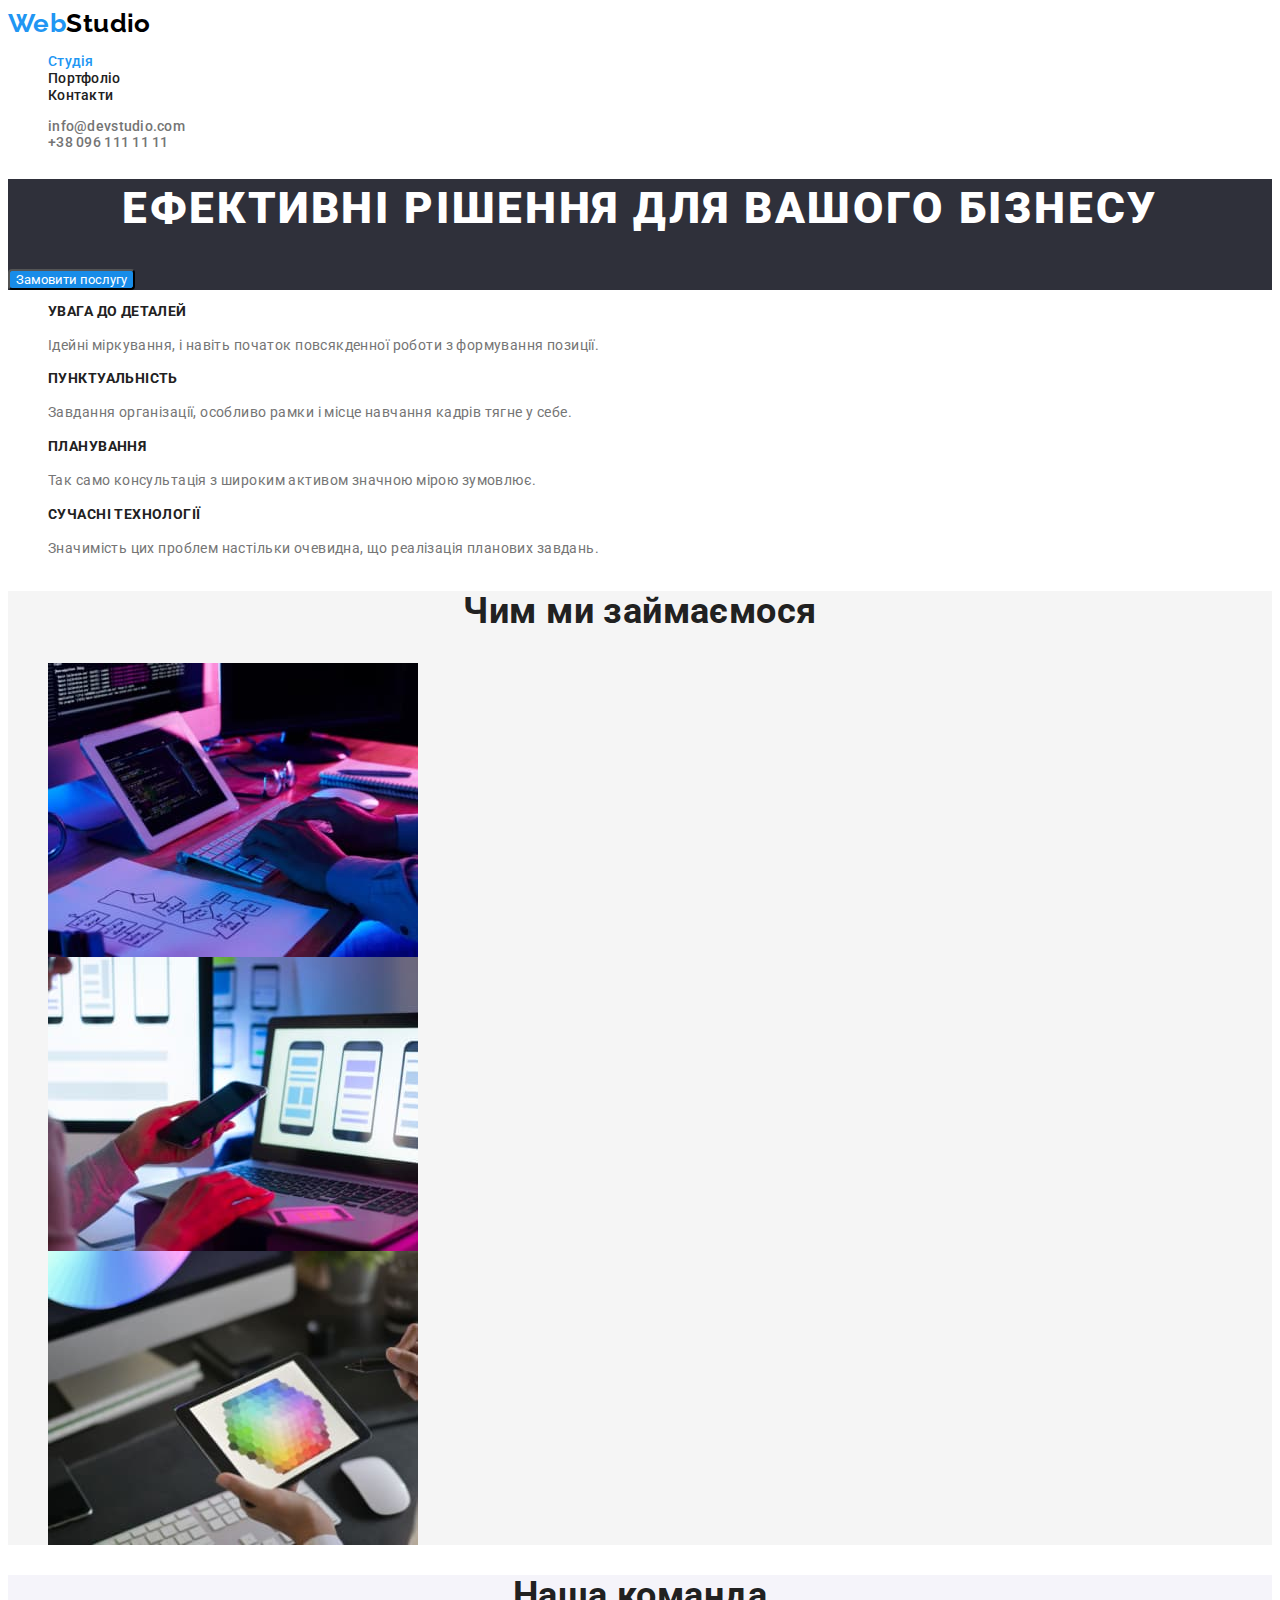
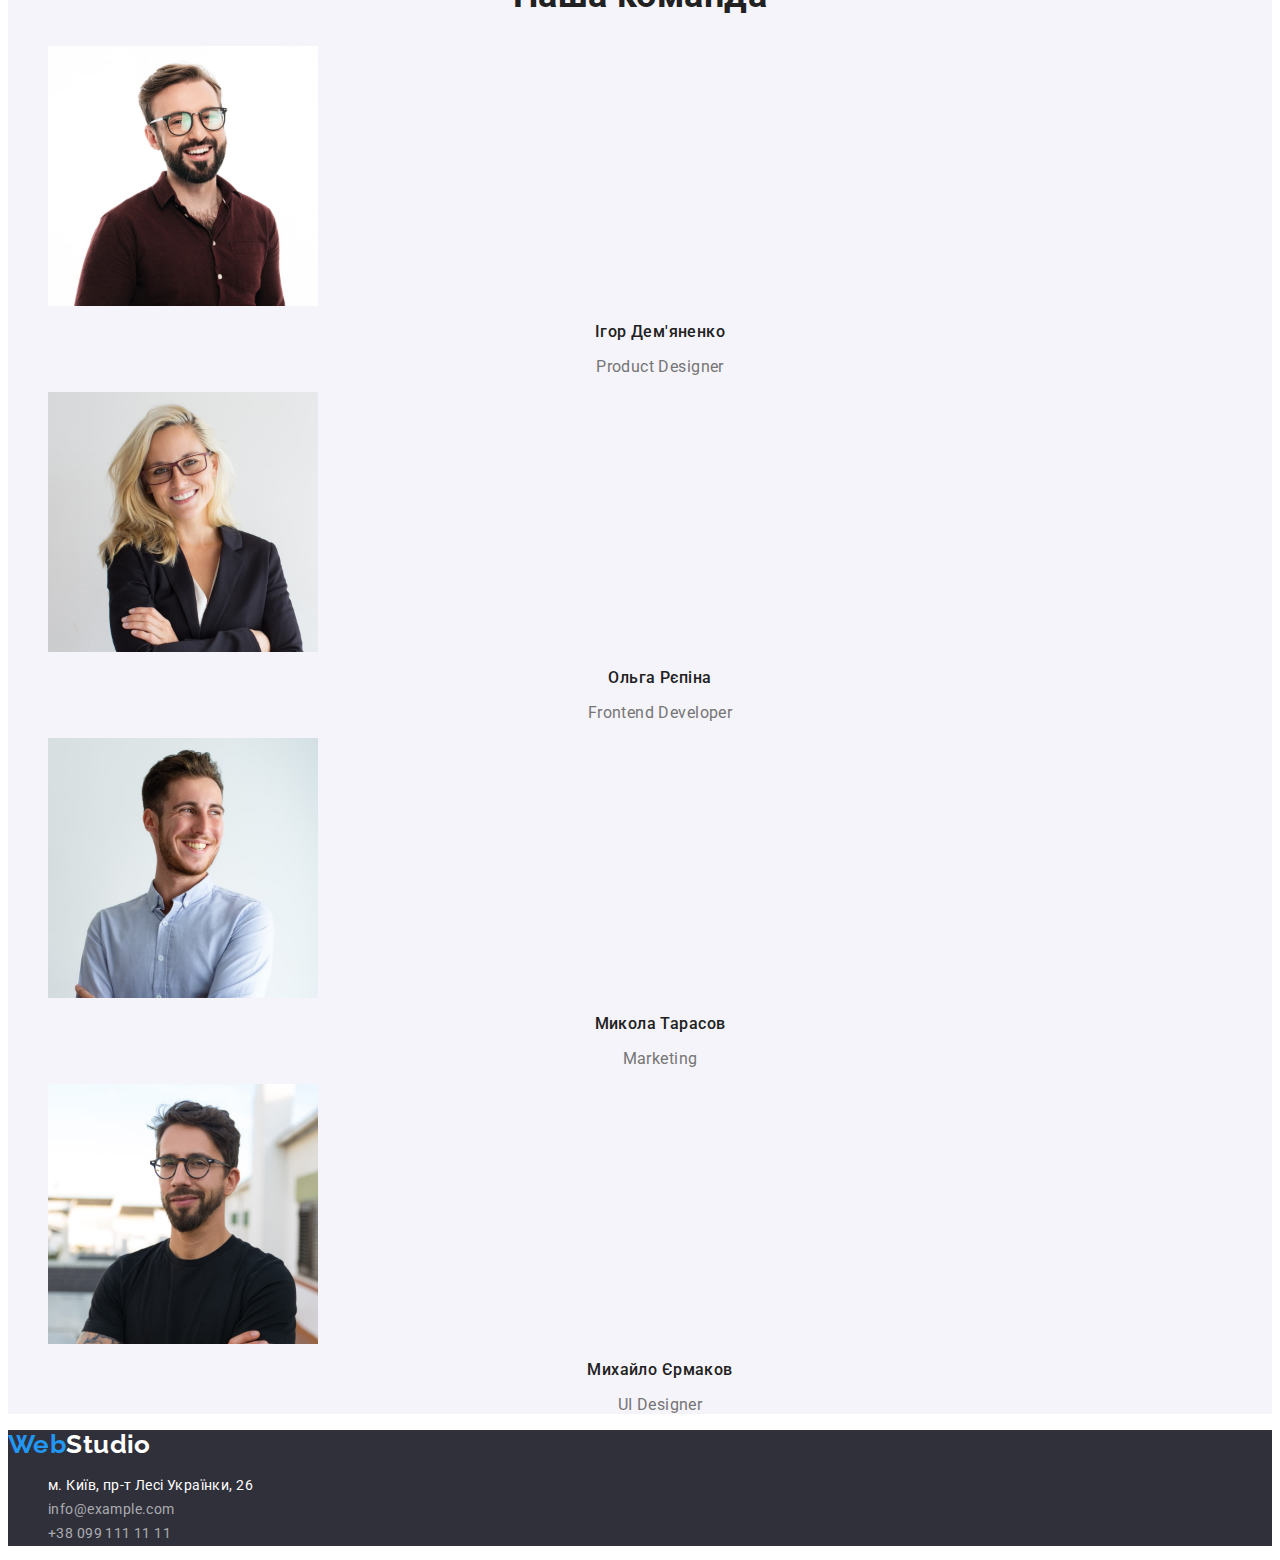
==== index.html @ f1f36df2 "Initial commit" ====
<!DOCTYPE html>
<html lang="uk">
  <head>
    <meta charset="UTF-8" />
    <meta http-equiv="X-UA-Compatible" content="IE=edge" />
    <meta name="viewport" content="width=device-width, initial-scale=1.0" />
    <link rel="preconnect" href="https://fonts.googleapis.com" />
    <link rel="preconnect" href="https://fonts.gstatic.com" crossorigin />
    <link
      href="https://fonts.googleapis.com/css2?family=Raleway:wght@700&family=Roboto:wght@400;500;700;900&display=swap"
      rel="stylesheet"
    />
    <title>WebStudio</title>
    <!-- styles css -->
    <link rel="stylesheet" href="./css/styles.css" />
  </head>
  <body>
    <header class="studio-header">
      <nav class="menu-nav">
        <a class="logo-up link" href="./index.html">
          <span class="part-logo-color">Web</span>Studio</a
        >
        <ul class="menu-nav-list list">
          <li class="menu-nav-item">
            <a class="menu-nav-link link" href="./index.html"
              ><span class="link-active">Студія</span></a
            >
          </li>
          <li class="menu-nav-item">
            <a class="menu-nav-link link" href="portfolio.html">Портфоліо</a>
          </li>
          <li class="menu-nav-item">
            <a class="menu-nav-link link" href="">Контакти</a>
          </li>
        </ul>
      </nav>
      <ul class="list-contact list">
        <li class="list-contact-item">
          <a class="list-contact-link link" href="mailto:info@devstudio.com"
            >info@devstudio.com</a
          >
        </li>
        <li class="list-contact-item">
          <a class="list-contact-link link" href="tel+380961111111"
            >+38 096 111 11 11</a
          >
        </li>
      </ul>
    </header>
    <main>
      <section class="hero">
        <h1 class="title-first">Ефективні рішення для вашого бізнесу</h1>
        <button type="button" class="button button-active">
          Замовити послугу
        </button>
      </section>
      <section class="technology">
        <h2 hidden>Переваги</h2>
        <ul class="technology-list list">
          <li class="technology-list-item">
            <h3 class="technology-title">УВАГА ДО ДЕТАЛЕЙ</h3>
            <p class="technology-paragraph">
              Ідейні міркування, і навіть початок повсякденної роботи з
              формування позиції.
            </p>
          </li>
          <li class="technology-list-item">
            <h3 class="technology-title">ПУНКТУАЛЬНІСТЬ</h3>
            <p class="technology-paragraph">
              Завдання організації, особливо рамки і місце навчання кадрів тягне
              у себе.
            </p>
          </li>
          <li class="technology-list-item">
            <h3 class="technology-title">ПЛАНУВАННЯ</h3>
            <p class="technology-paragraph">
              Так само консультація з широким активом значною мірою зумовлює.
            </p>
          </li>
          <li class="technology-list-item">
            <h3 class="technology-title">СУЧАСНІ ТЕХНОЛОГІЇ</h3>
            <p class="technology-paragraph">
              Значимість цих проблем настільки очевидна, що реалізація планових
              завдань.
            </p>
          </li>
        </ul>
      </section>
      <section class="prezents">
        <h2 class="prezents-title">Чим ми займаємося</h2>
        <ul class="prezents-list list">
          <li class="prezents-list-item">
            <img
              class="portfolio-list-img"
              src="./images/about-1.jpg"
              alt="веб технології"
              width="370"
              height="294"
            />
          </li>
          <li class="prezents-list-item">
            <img
              class="prezents-list-img"
              src="./images/about-2.jpg"
              alt="адаптація для мобільних пристроїв"
              width="370"
              height="294"
            />
          </li>
          <li class="prezents-list-item">
            <img
              class="prezents-list-img"
              src="./images/about-3.jpg"
              alt="спільне середовище пк та мобільних пристроїв"
              width="370"
              height="294"
            />
          </li>
        </ul>
      </section>
      <section class="team">
        <h2 class="team-title">Наша команда</h2>
        <ul class="team-list list">
          <li class="team-list-item">
            <img
              class="team-list-img"
              src="./images/team/team-1.jpg"
              alt="Ігор Дем'яненко проджект менеджер"
              width="270"
            />
            <h3 class="team-title-name">Ігор Дем'яненко</h3>
            <p class="team-paragraph">Product Designer</p>
          </li>
          <li class="team-list-item">
            <img
              class="team-list-img"
              src="./images/team/team-2.jpg"
              alt="Ольга Рєпіна розробник"
              width="270"
            />
            <h3 class="team-title-name">Ольга Рєпіна</h3>
            <p class="team-paragraph">Frontend Developer</p>
          </li>
          <li class="team-list-item">
            <img
              class="team-list-img"
              src="./images/team/team-3.jpg"
              alt="Микола Тарасов маркетолог"
              width="270"
            />
            <h3 class="team-title-name">Микола Тарасов</h3>
            <p class="team-paragraph">Marketing</p>
          </li>
          <li class="team-list-item">
            <img
              class="team-list-img"
              src="./images/team/team-4.jpg"
              alt="Михайло Єрмаков дизайнер"
              width="270"
            />
            <h3 class="team-title-name">Михайло Єрмаков</h3>
            <p class="team-paragraph">UI Designer</p>
          </li>
        </ul>
      </section>
    </main>
    <footer class="studio-footer">
      <a class="link logo-down-link" href="./index.html">
        <span class="part-logo-color">Web</span>Studio</a
      >
      <address>
        <ul class="list">
          <li class="link">
            <a
              class="address address-nav-link link"
              href="https://goo.gl/maps/ZnqAECNUkRY8YoW6A"
              target="_blank"
              >м. Київ, пр-т Лесі Українки, 26</a
            >
          </li>
          <li class="">
            <a class="address address-link link" href="mailto:info@example.com"
              >info@example.com</a
            >
          </li>
          <li class="">
            <a class="address address-link link" href="tel:+380991111111"
              >+38 099 111 11 11</a
            >
          </li>
        </ul>
      </address>
    </footer>
  </body>
</html>
---- css/styles.css ----
:root {
  --brend-color: #2196f3;
  --primery-text-color: #212121;
  --secondary-text-color: #757575;
  --color-text-dark-theme: #ffffff;
  --text-paragraph: "Roboto", sans-serif;
}
body {
  font-family: "Roboto", sans-serif;
  font-size: 14px;
  font-weight: 400;
  letter-spacing: 0.03em;
  color: var(--primery-text-color);
}
.logo-up {
  font-family: "Raleway";
  font-weight: 700;
  font-size: 26px;
  line-height: 1.19;
  color: #000000;
}
.logo-down-link {
  font-family: "Raleway";
  font-weight: 700;
  font-size: 26px;
  line-height: 1.14;
  color: #ffffff;
}
.part-logo-color {
  color: var(--brend-color);
}
.menu-nav-link {
  color: var(--primery-text-color);
  font-weight: 500;
  line-height: 1.14;
  letter-spacing: 0.02em;
}
.list-contact-link {
  color: var(--secondary-text-color);
  font-weight: 500;
  line-height: 1.14px;
  letter-spacing: 0.02em;
}
.address-link:hover,
.studio-header a:hover,
.address-link:focus,
.studio-header a:focus,
.logo-down-link:hover,
.logo-down-link:focus {
  color: var(--brend-color);
}
.link-active {
  color: var(--brend-color);
}
.title-first {
  color: var(--color-text-dark-theme);
  font-weight: 900;
  font-size: 44px;
  line-height: 1.36;
  text-align: center;
  letter-spacing: 0.06em;
  text-transform: uppercase;
}
button {
  cursor: pointer;
  color: var(--primery-text-color);
}
.button {
  color: var(--color-text-dark-theme);
  background: var(--brend-color);
}

.button-active {
  font-family: var(--text-paragraph);
  border-radius: 4px;
  background-color: #188ce8;
  color: var(--color-text-dark-theme);
}
.button-link {
  font-family: var(--text-paragraph);
  background: #f5f4fa;
  border-radius: 4px;
}

.hero {
  background-color: #2f303a;
}
.portfolio,
.prezents {
  background-color: #f5f5f5;
}
.technology-title {
  line-height: 1.14;
  text-transform: uppercase;
  font-size: 14px;
}
.technology-paragraph {
  line-height: 1.71;
  color: var(--secondary-text-color);
}
.prezents-title {
  font-weight: 700;
  font-size: 36px;
  line-height: 1.16;
  text-align: center;
}
.team {
  background-color: #f5f4fa;
}
.team-title {
  font-weight: 700;
  font-size: 36px;
  line-height: 1.16;
  text-align: center;
}
.team-title-name {
  font-weight: 500;
  font-size: 16px;
  line-height: 1.19;
  text-align: center;
}
.team-paragraph {
  font-size: 16px;
  line-height: 1.19;
  text-align: center;
  color: var(--secondary-text-color);
}
.project-list-title {
  font-weight: 700;
  font-size: 18px;
  line-height: 2;
  letter-spacing: 0.06em;
}
.project-item-paragraph {
  font-size: 16px;
  line-height: 1.87;
  color: var(--secondary-text-color);
}

.link {
  text-decoration: none;
}
.list {
  list-style: none;
}

img {
  display: block;
}
.studio-footer {
  background-color: #2f303a;
}
.address-nav-link {
  line-height: 1.71;
  color: var(--color-text-dark-theme);
}
.address-link {
  line-height: 1.71;
  color: rgba(255, 255, 255, 0.6);
}
.address {
  font-style: normal;
}
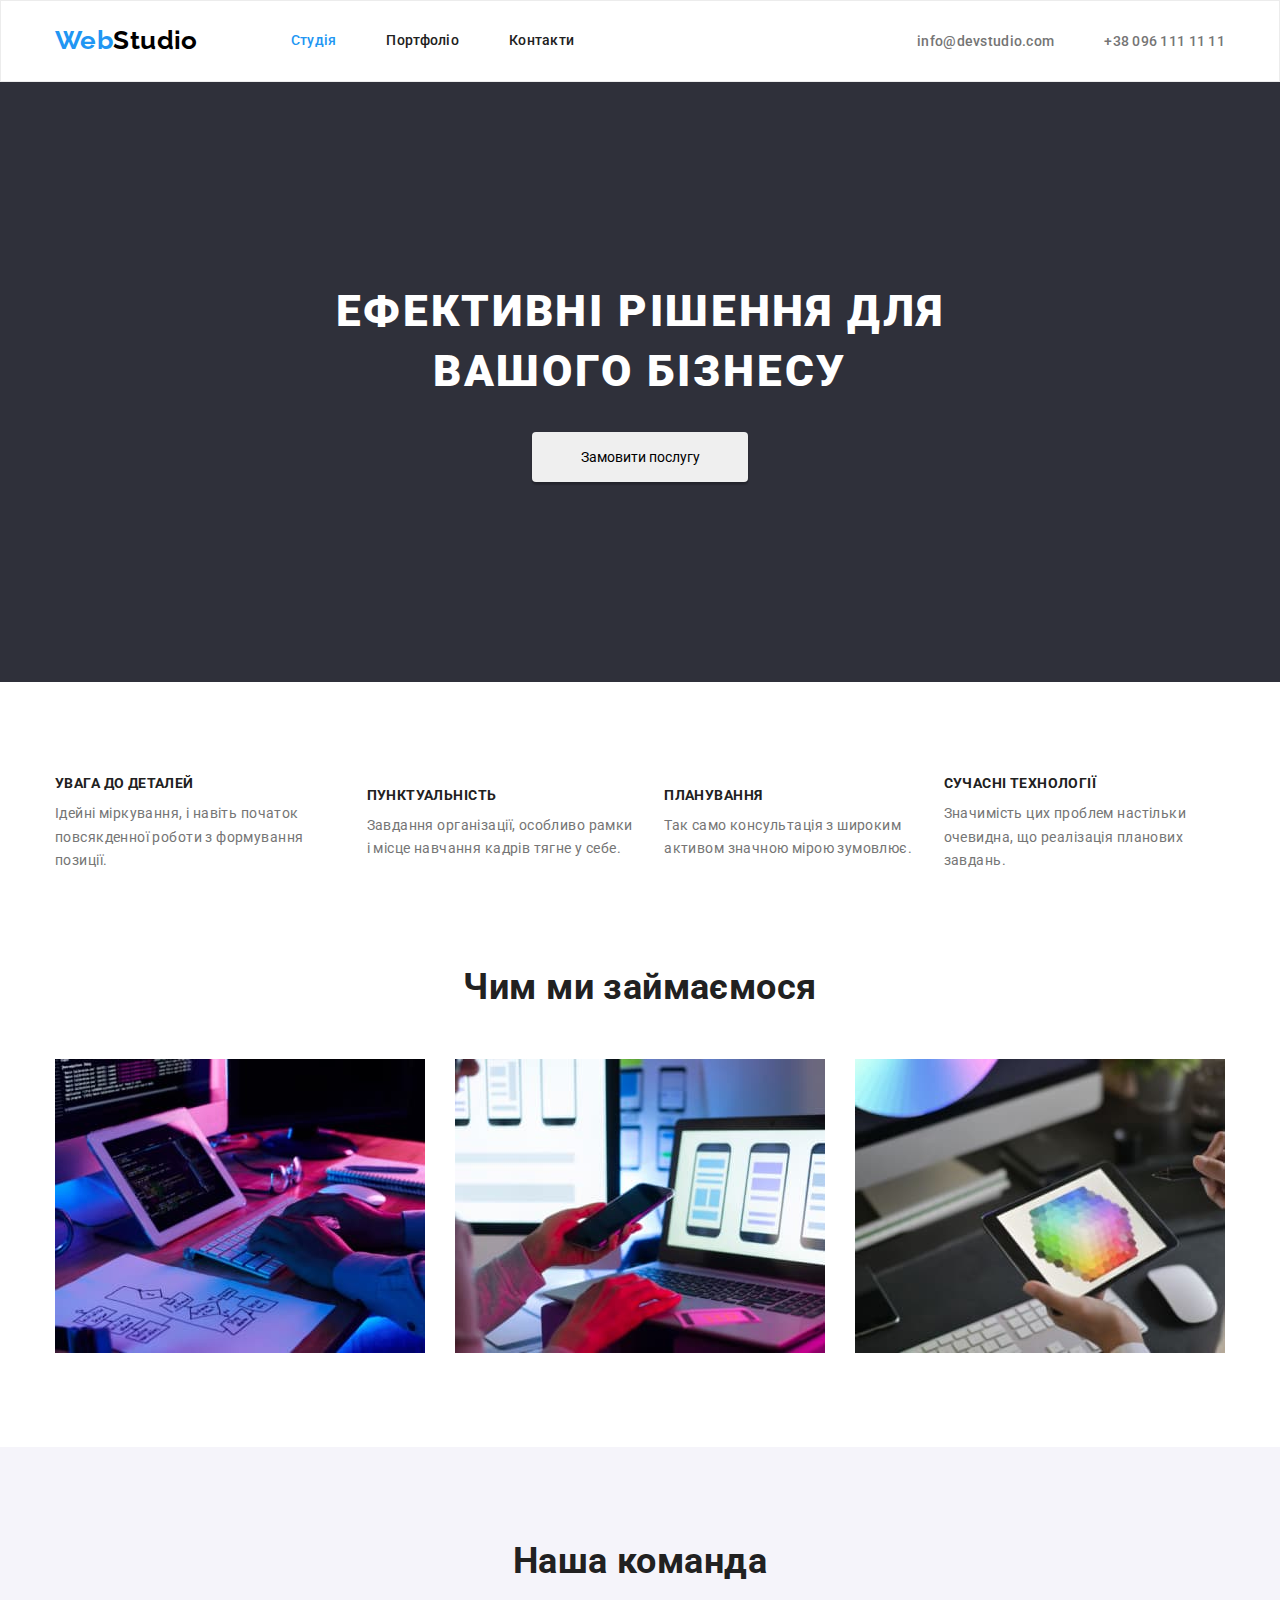
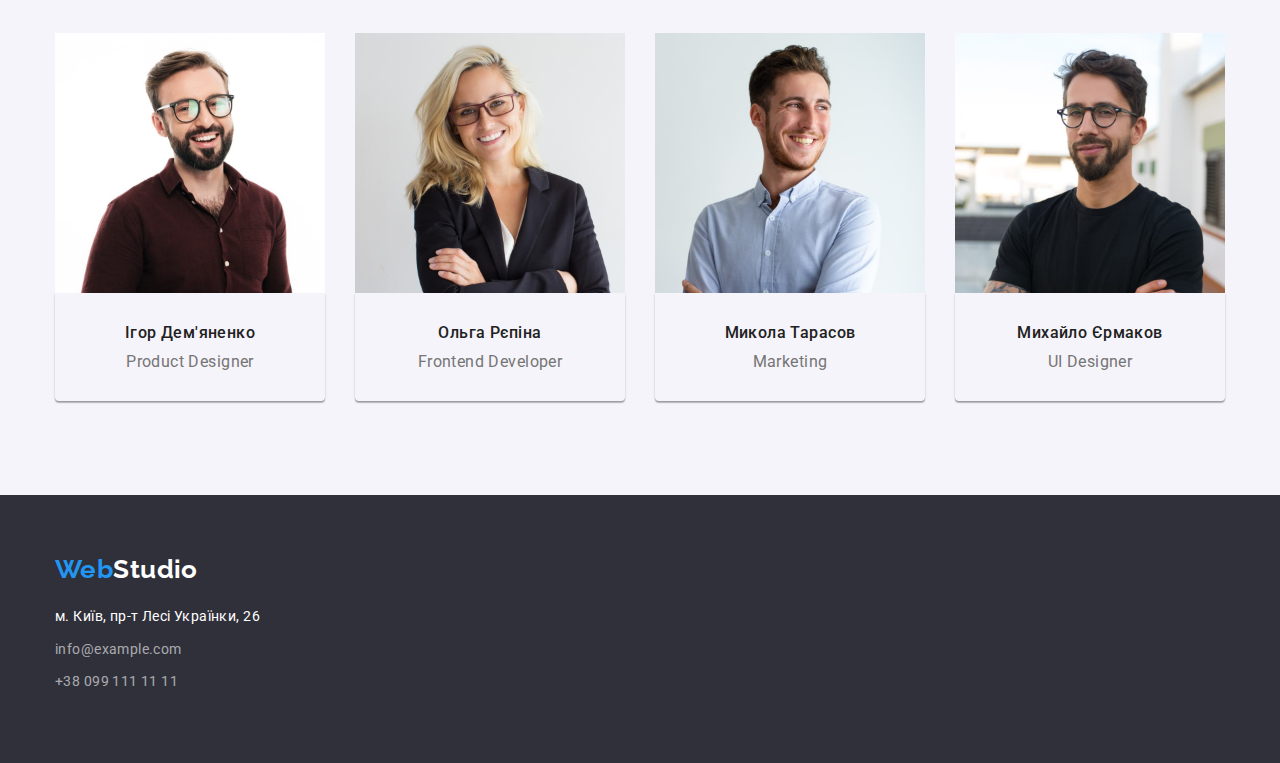
==== commit 965c5aef: "add flex" ====
--- a/index.html
+++ b/index.html
@@ -6,190 +6,220 @@
     <meta name="viewport" content="width=device-width, initial-scale=1.0" />
     <link rel="preconnect" href="https://fonts.googleapis.com" />
     <link rel="preconnect" href="https://fonts.gstatic.com" crossorigin />
+    <title>WebStudio</title>
+    <!-- styles css -->
     <link
       href="https://fonts.googleapis.com/css2?family=Raleway:wght@700&family=Roboto:wght@400;500;700;900&display=swap"
       rel="stylesheet"
     />
-    <title>WebStudio</title>
-    <!-- styles css -->
+    <link
+      rel="stylesheet"
+      href="https://cdnjs.cloudflare.com/ajax/libs/modern-normalize/1.1.0/modern-normalize.min.css"
+    />
     <link rel="stylesheet" href="./css/styles.css" />
   </head>
   <body>
     <header class="studio-header">
-      <nav class="menu-nav">
-        <a class="logo-up link" href="./index.html">
-          <span class="part-logo-color">Web</span>Studio</a
-        >
-        <ul class="menu-nav-list list">
-          <li class="menu-nav-item">
-            <a class="menu-nav-link link" href="./index.html"
-              ><span class="link-active">Студія</span></a
+      <div class="container">
+        <nav class="menu-nav">
+          <a class="logo-up link" href="./index.html">
+            <span class="part-logo-color">Web</span>Studio</a
+          >
+          <ul class="menu-nav-list list">
+            <li class="menu-nav-item">
+              <a class="menu-nav-link link" href="./index.html"
+                ><span class="link-active">Студія</span></a
+              >
+            </li>
+            <li class="menu-nav-item">
+              <a class="menu-nav-link link" href="portfolio.html">Портфоліо</a>
+            </li>
+            <li class="menu-nav-item">
+              <a class="menu-nav-link link" href="">Контакти</a>
+            </li>
+          </ul>
+        </nav>
+        <ul class="list-contact list">
+          <li class="list-contact-item">
+            <a class="list-contact-link link" href="mailto:info@devstudio.com"
+              >info@devstudio.com</a
             >
           </li>
-          <li class="menu-nav-item">
-            <a class="menu-nav-link link" href="portfolio.html">Портфоліо</a>
-          </li>
-          <li class="menu-nav-item">
-            <a class="menu-nav-link link" href="">Контакти</a>
+          <li class="list-contact-item">
+            <a class="list-contact-link link" href="tel+380961111111"
+              >+38 096 111 11 11</a
+            >
           </li>
         </ul>
-      </nav>
-      <ul class="list-contact list">
-        <li class="list-contact-item">
-          <a class="list-contact-link link" href="mailto:info@devstudio.com"
-            >info@devstudio.com</a
-          >
-        </li>
-        <li class="list-contact-item">
-          <a class="list-contact-link link" href="tel+380961111111"
-            >+38 096 111 11 11</a
-          >
-        </li>
-      </ul>
+      </div>
     </header>
     <main>
       <section class="hero">
-        <h1 class="title-first">Ефективні рішення для вашого бізнесу</h1>
-        <button type="button" class="button button-active">
-          Замовити послугу
-        </button>
+        <div class="container">
+          <h1 class="title-first">Ефективні рішення для вашого бізнесу</h1>
+          <button type="button" class="hero-btn button button-active">
+            Замовити послугу
+          </button>
+        </div>
       </section>
       <section class="technology">
-        <h2 hidden>Переваги</h2>
-        <ul class="technology-list list">
-          <li class="technology-list-item">
-            <h3 class="technology-title">УВАГА ДО ДЕТАЛЕЙ</h3>
-            <p class="technology-paragraph">
-              Ідейні міркування, і навіть початок повсякденної роботи з
-              формування позиції.
-            </p>
-          </li>
-          <li class="technology-list-item">
-            <h3 class="technology-title">ПУНКТУАЛЬНІСТЬ</h3>
-            <p class="technology-paragraph">
-              Завдання організації, особливо рамки і місце навчання кадрів тягне
-              у себе.
-            </p>
-          </li>
-          <li class="technology-list-item">
-            <h3 class="technology-title">ПЛАНУВАННЯ</h3>
-            <p class="technology-paragraph">
-              Так само консультація з широким активом значною мірою зумовлює.
-            </p>
-          </li>
-          <li class="technology-list-item">
-            <h3 class="technology-title">СУЧАСНІ ТЕХНОЛОГІЇ</h3>
-            <p class="technology-paragraph">
-              Значимість цих проблем настільки очевидна, що реалізація планових
-              завдань.
-            </p>
-          </li>
-        </ul>
+        <div class="container padding-section">
+          <h2 class="visually-hidden">Переваги</h2>
+          <ul class="technology-list list">
+            <li class="technology-list-item">
+              <h3 class="technology-title">УВАГА ДО ДЕТАЛЕЙ</h3>
+              <p class="technology-paragraph">
+                Ідейні міркування, і навіть початок повсякденної роботи з
+                формування позиції.
+              </p>
+            </li>
+            <li class="technology-list-item">
+              <h3 class="technology-title">ПУНКТУАЛЬНІСТЬ</h3>
+              <p class="technology-paragraph">
+                Завдання організації, особливо рамки і місце навчання кадрів
+                тягне у себе.
+              </p>
+            </li>
+            <li class="technology-list-item">
+              <h3 class="technology-title">ПЛАНУВАННЯ</h3>
+              <p class="technology-paragraph">
+                Так само консультація з широким активом значною мірою зумовлює.
+              </p>
+            </li>
+            <li class="technology-list-item">
+              <h3 class="technology-title">СУЧАСНІ ТЕХНОЛОГІЇ</h3>
+              <p class="technology-paragraph">
+                Значимість цих проблем настільки очевидна, що реалізація
+                планових завдань.
+              </p>
+            </li>
+          </ul>
+        </div>
       </section>
       <section class="prezents">
-        <h2 class="prezents-title">Чим ми займаємося</h2>
-        <ul class="prezents-list list">
-          <li class="prezents-list-item">
-            <img
-              class="portfolio-list-img"
-              src="./images/about-1.jpg"
-              alt="веб технології"
-              width="370"
-              height="294"
-            />
-          </li>
-          <li class="prezents-list-item">
-            <img
-              class="prezents-list-img"
-              src="./images/about-2.jpg"
-              alt="адаптація для мобільних пристроїв"
-              width="370"
-              height="294"
-            />
-          </li>
-          <li class="prezents-list-item">
-            <img
-              class="prezents-list-img"
-              src="./images/about-3.jpg"
-              alt="спільне середовище пк та мобільних пристроїв"
-              width="370"
-              height="294"
-            />
-          </li>
-        </ul>
+        <div class="container">
+          <h2 class="prezents-title">Чим ми займаємося</h2>
+          <ul class="prezents-list list">
+            <li class="prezents-list-item">
+              <img
+                class="portfolio-list-img"
+                src="./images/about-1.jpg"
+                alt="веб технології"
+                width="370"
+                height="294"
+              />
+            </li>
+            <li class="prezents-list-item">
+              <img
+                class="prezents-list-img"
+                src="./images/about-2.jpg"
+                alt="адаптація для мобільних пристроїв"
+                width="370"
+                height="294"
+              />
+            </li>
+            <li class="prezents-list-item">
+              <img
+                class="prezents-list-img"
+                src="./images/about-3.jpg"
+                alt="спільне середовище пк та мобільних пристроїв"
+                width="370"
+                height="294"
+              />
+            </li>
+          </ul>
+        </div>
       </section>
       <section class="team">
-        <h2 class="team-title">Наша команда</h2>
-        <ul class="team-list list">
-          <li class="team-list-item">
-            <img
-              class="team-list-img"
-              src="./images/team/team-1.jpg"
-              alt="Ігор Дем'яненко проджект менеджер"
-              width="270"
-            />
-            <h3 class="team-title-name">Ігор Дем'яненко</h3>
-            <p class="team-paragraph">Product Designer</p>
-          </li>
-          <li class="team-list-item">
-            <img
-              class="team-list-img"
-              src="./images/team/team-2.jpg"
-              alt="Ольга Рєпіна розробник"
-              width="270"
-            />
-            <h3 class="team-title-name">Ольга Рєпіна</h3>
-            <p class="team-paragraph">Frontend Developer</p>
-          </li>
-          <li class="team-list-item">
-            <img
-              class="team-list-img"
-              src="./images/team/team-3.jpg"
-              alt="Микола Тарасов маркетолог"
-              width="270"
-            />
-            <h3 class="team-title-name">Микола Тарасов</h3>
-            <p class="team-paragraph">Marketing</p>
-          </li>
-          <li class="team-list-item">
-            <img
-              class="team-list-img"
-              src="./images/team/team-4.jpg"
-              alt="Михайло Єрмаков дизайнер"
-              width="270"
-            />
-            <h3 class="team-title-name">Михайло Єрмаков</h3>
-            <p class="team-paragraph">UI Designer</p>
-          </li>
-        </ul>
+        <div class="container padding-section">
+          <h2 class="team-title">Наша команда</h2>
+          <ul class="team-list list">
+            <li class="team-list-item">
+              <img
+                class="team-list-img"
+                src="./images/team/team-1.jpg"
+                alt="Ігор Дем'яненко проджект менеджер"
+                width="270"
+                height="260"
+              />
+              <div class="card">
+                <h3 class="team-title-name">Ігор Дем'яненко</h3>
+                <p class="team-paragraph">Product Designer</p>
+              </div>
+            </li>
+            <li class="team-list-item">
+              <img
+                class="team-list-img"
+                src="./images/team/team-2.jpg"
+                alt="Ольга Рєпіна розробник"
+                width="270"
+                height="260"
+              />
+              <div class="card">
+                <h3 class="team-title-name">Ольга Рєпіна</h3>
+                <p class="team-paragraph">Frontend Developer</p>
+              </div>
+            </li>
+            <li class="team-list-item">
+              <img
+                class="team-list-img"
+                src="./images/team/team-3.jpg"
+                alt="Микола Тарасов маркетолог"
+                width="270"
+                height="260"
+              />
+              <div class="card">
+                <h3 class="team-title-name">Микола Тарасов</h3>
+                <p class="team-paragraph">Marketing</p>
+              </div>
+            </li>
+            <li class="team-list-item">
+              <img
+                class="team-list-img"
+                src="./images/team/team-4.jpg"
+                alt="Михайло Єрмаков дизайнер"
+                width="270"
+                height="260"
+              />
+              <div class="card">
+                <h3 class="team-title-name">Михайло Єрмаков</h3>
+                <p class="team-paragraph">UI Designer</p>
+              </div>
+            </li>
+          </ul>
+        </div>
       </section>
     </main>
     <footer class="studio-footer">
-      <a class="link logo-down-link" href="./index.html">
-        <span class="part-logo-color">Web</span>Studio</a
-      >
-      <address>
-        <ul class="list">
-          <li class="link">
-            <a
-              class="address address-nav-link link"
-              href="https://goo.gl/maps/ZnqAECNUkRY8YoW6A"
-              target="_blank"
-              >м. Київ, пр-т Лесі Українки, 26</a
-            >
-          </li>
-          <li class="">
-            <a class="address address-link link" href="mailto:info@example.com"
-              >info@example.com</a
-            >
-          </li>
-          <li class="">
-            <a class="address address-link link" href="tel:+380991111111"
-              >+38 099 111 11 11</a
-            >
-          </li>
-        </ul>
-      </address>
+      <div class="container">
+        <a class="link logo-down-link" href="./index.html">
+          <span class="part-logo-color">Web</span>Studio</a
+        >
+        <address>
+          <ul class="list">
+            <li class="address-itemlink">
+              <a
+                class="address address-nav-link link"
+                href="https://goo.gl/maps/ZnqAECNUkRY8YoW6A"
+                target="_blank"
+                >м. Київ, пр-т Лесі Українки, 26</a
+              >
+            </li>
+            <li class="address-item">
+              <a
+                class="address address-link link"
+                href="mailto:info@example.com"
+                >info@example.com</a
+              >
+            </li>
+            <li class="address-item">
+              <a class="address address-link link" href="tel:+380991111111"
+                >+38 099 111 11 11</a
+              >
+            </li>
+          </ul>
+        </address>
+      </div>
     </footer>
   </body>
 </html>
--- a/css/styles.css
+++ b/css/styles.css
@@ -5,6 +5,44 @@
   --color-text-dark-theme: #ffffff;
   --text-paragraph: "Roboto", sans-serif;
 }
+h1,
+h2,
+h3,
+h4,
+h5,
+p {
+  margin-top: 0;
+  margin-bottom: 0;
+}
+ul,
+li {
+  margin-top: 0;
+  margin-bottom: 0;
+  padding-left: 0;
+}
+.link {
+  text-decoration: none;
+}
+.list {
+  list-style: none;
+}
+
+img {
+  display: block;
+  min-height: 100%;
+  height: auto;
+}
+button {
+  cursor: pointer;
+}
+*,
+*::after,
+*::before {
+  box-sizing: inherit;
+}
+html {
+  box-sizing: border-box;
+}
 body {
   font-family: "Roboto", sans-serif;
   font-size: 14px;
@@ -12,34 +50,84 @@
   letter-spacing: 0.03em;
   color: var(--primery-text-color);
 }
+
+.visually-hidden {
+  position: absolute;
+  width: 1px;
+  height: 1px;
+  margin: -1px;
+  border: 0;
+  padding: 0;
+  white-space: nowrap;
+  clip-path: inset(100%);
+  clip: rect(0 0 0 0);
+  overflow: hidden;
+}
+.container {
+  margin: 0 auto;
+  width: 1200px;
+  padding: 0 15px;
+}
+.padding-section {
+  padding-top: 94px;
+  padding-bottom: 94px;
+}
+.studio-header .container {
+  display: flex;
+  align-items: center;
+}
+.menu-nav {
+  display: flex;
+  align-items: center;
+}
+.menu-nav-list {
+  display: flex;
+  gap: 50px;
+}
+.list-contact {
+  display: flex;
+  gap: 50px;
+  margin-left: auto;
+}
 .logo-up {
   font-family: "Raleway";
   font-weight: 700;
   font-size: 26px;
   line-height: 1.19;
+  margin-right: 93px;
   color: #000000;
+  padding-top: 24px;
+  padding-bottom: 25px;
 }
 .logo-down-link {
+  display: inline-block;
   font-family: "Raleway";
   font-weight: 700;
   font-size: 26px;
   line-height: 1.14;
   color: #ffffff;
+  margin-bottom: 20px;
 }
 .part-logo-color {
   color: var(--brend-color);
 }
+/* HEADER */
 .menu-nav-link {
+  display: inline-block;
   color: var(--primery-text-color);
   font-weight: 500;
   line-height: 1.14;
   letter-spacing: 0.02em;
+  padding-top: 32px;
+  padding-bottom: 32px;
 }
 .list-contact-link {
   color: var(--secondary-text-color);
   font-weight: 500;
   line-height: 1.14px;
   letter-spacing: 0.02em;
+  padding-top: 32px;
+  padding-bottom: 32px;
 }
 .address-link:hover,
 .studio-header a:hover,
@@ -49,62 +137,118 @@
 .logo-down-link:focus {
   color: var(--brend-color);
 }
+.studio-header {
+  border: 1px solid #ececec;
+}
 .link-active {
   color: var(--brend-color);
+}
+
+/* HERO */
+.hero {
+  background-color: #2f303a;
+  padding-top: 200px;
+  padding-bottom: 200px;
+  text-align: center;
 }
 .title-first {
   color: var(--color-text-dark-theme);
   font-weight: 900;
   font-size: 44px;
   line-height: 1.36;
-  text-align: center;
   letter-spacing: 0.06em;
   text-transform: uppercase;
-}
-button {
-  cursor: pointer;
-  color: var(--primery-text-color);
-}
-.button {
+  margin-bottom: 30px;
+  margin-right: auto;
+  margin-left: auto;
+  width: 696px;
+}
+.hero-btn {
+  width: 216px;
+  height: 50px;
+  left: 692px;
+  top: 430px;
+  align-items: center;
+  box-shadow: 0px 3px 1px rgba(0, 0, 0, 0.1), 0px 1px 2px rgba(0, 0, 0, 0.08),
+    0px 2px 2px rgba(0, 0, 0, 0.12);
+  border-radius: 4px;
+  border-color: transparent;
+}
+
+.button-nav .button-active {
+  padding: 6px 22px;
+  border-radius: 4px;
+  border: 1px solid transparent;
+  font-weight: 500;
+  font-size: 16px;
+  line-height: 1.62;
+  text-align: center;
+  letter-spacing: 0.03em;
+  background-color: var(--brend-color);
   color: var(--color-text-dark-theme);
-  background: var(--brend-color);
-}
-
-.button-active {
-  font-family: var(--text-paragraph);
-  border-radius: 4px;
-  background-color: #188ce8;
+}
+.button-link:hover,
+.button-link:focus {
+  background-color: var(--brend-color);
   color: var(--color-text-dark-theme);
 }
 .button-link {
   font-family: var(--text-paragraph);
   background: #f5f4fa;
+  padding: 6px 22px;
   border-radius: 4px;
-}
-
-.hero {
-  background-color: #2f303a;
-}
-.portfolio,
-.prezents {
-  background-color: #f5f5f5;
-}
+  border: 1px solid transparent;
+  font-weight: 500;
+  font-size: 16px;
+  line-height: 1.62;
+  text-align: center;
+  letter-spacing: 0.03em;
+  color: #212121;
+}
+/* TECHNOLOGY */
+
+.technology-list {
+  display: flex;
+  align-items: center;
+  gap: 30px;
+}
+
 .technology-title {
   line-height: 1.14;
   text-transform: uppercase;
   font-size: 14px;
-}
+  margin-bottom: 10px;
+  color: var(--primery-text-color);
+}
+
 .technology-paragraph {
   line-height: 1.71;
   color: var(--secondary-text-color);
 }
+
+/* PREZENTS */
+
+.prezents {
+  padding-bottom: 94px;
+}
+
+.prezents-list {
+  display: flex;
+  align-items: center;
+  justify-content: space-between;
+  gap: 30px;
+}
+
 .prezents-title {
   font-weight: 700;
   font-size: 36px;
   line-height: 1.16;
   text-align: center;
-}
+  margin-bottom: 50px;
+}
+
 .team {
+  text-align: center;
   background-color: #f5f4fa;
 }
 .team-title {
@@ -112,7 +256,24 @@
   font-size: 36px;
   line-height: 1.16;
   text-align: center;
-}
+  margin-bottom: 50px;
+}
+.team-list {
+  align-items: center;
+  display: flex;
+  gap: 30px;
+}
+.team-list-item {
+}
+.card {
+  padding-top: 30px;
+  padding-bottom: 30px;
+  background-color: #f5f4fa;
+  box-shadow: 0px 1px 3px rgba(0, 0, 0, 0.12), 0px 1px 1px rgba(0, 0, 0, 0.14),
+    0px 2px 1px rgba(0, 0, 0, 0.2);
+  border-radius: 0px 0px 4px 4px;
+}
+
 .team-title-name {
   font-weight: 500;
   font-size: 16px;
@@ -125,11 +286,34 @@
   text-align: center;
   color: var(--secondary-text-color);
 }
+.team-title-name {
+  margin-bottom: 10px;
+}
+
+.button-nav {
+  display: flex;
+  justify-content: center;
+  gap: 8px;
+  margin-bottom: 34px;
+}
+
+.project-list {
+  align-items: center;
+  display: flex;
+  gap: 30px;
+  flex-wrap: wrap;
+}
+.project-list .card {
+  padding: 20px 24px;
+  background-color: #fff;
+}
+
 .project-list-title {
   font-weight: 700;
   font-size: 18px;
   line-height: 2;
   letter-spacing: 0.06em;
+  margin-bottom: 4px;
 }
 .project-item-paragraph {
   font-size: 16px;
@@ -137,22 +321,16 @@
   color: var(--secondary-text-color);
 }
 
-.link {
-  text-decoration: none;
-}
-.list {
-  list-style: none;
-}
-
-img {
-  display: block;
-}
 .studio-footer {
   background-color: #2f303a;
+  padding-top: 60px;
+  padding-bottom: 60px;
 }
 .address-nav-link {
+  display: inline-block;
   line-height: 1.71;
   color: var(--color-text-dark-theme);
+  margin-bottom: 9px;
 }
 .address-link {
   line-height: 1.71;
@@ -161,3 +339,7 @@
 .address {
   font-style: normal;
 }
+.address-link {
+  display: inline-block;
+  margin-bottom: 9px;
+}
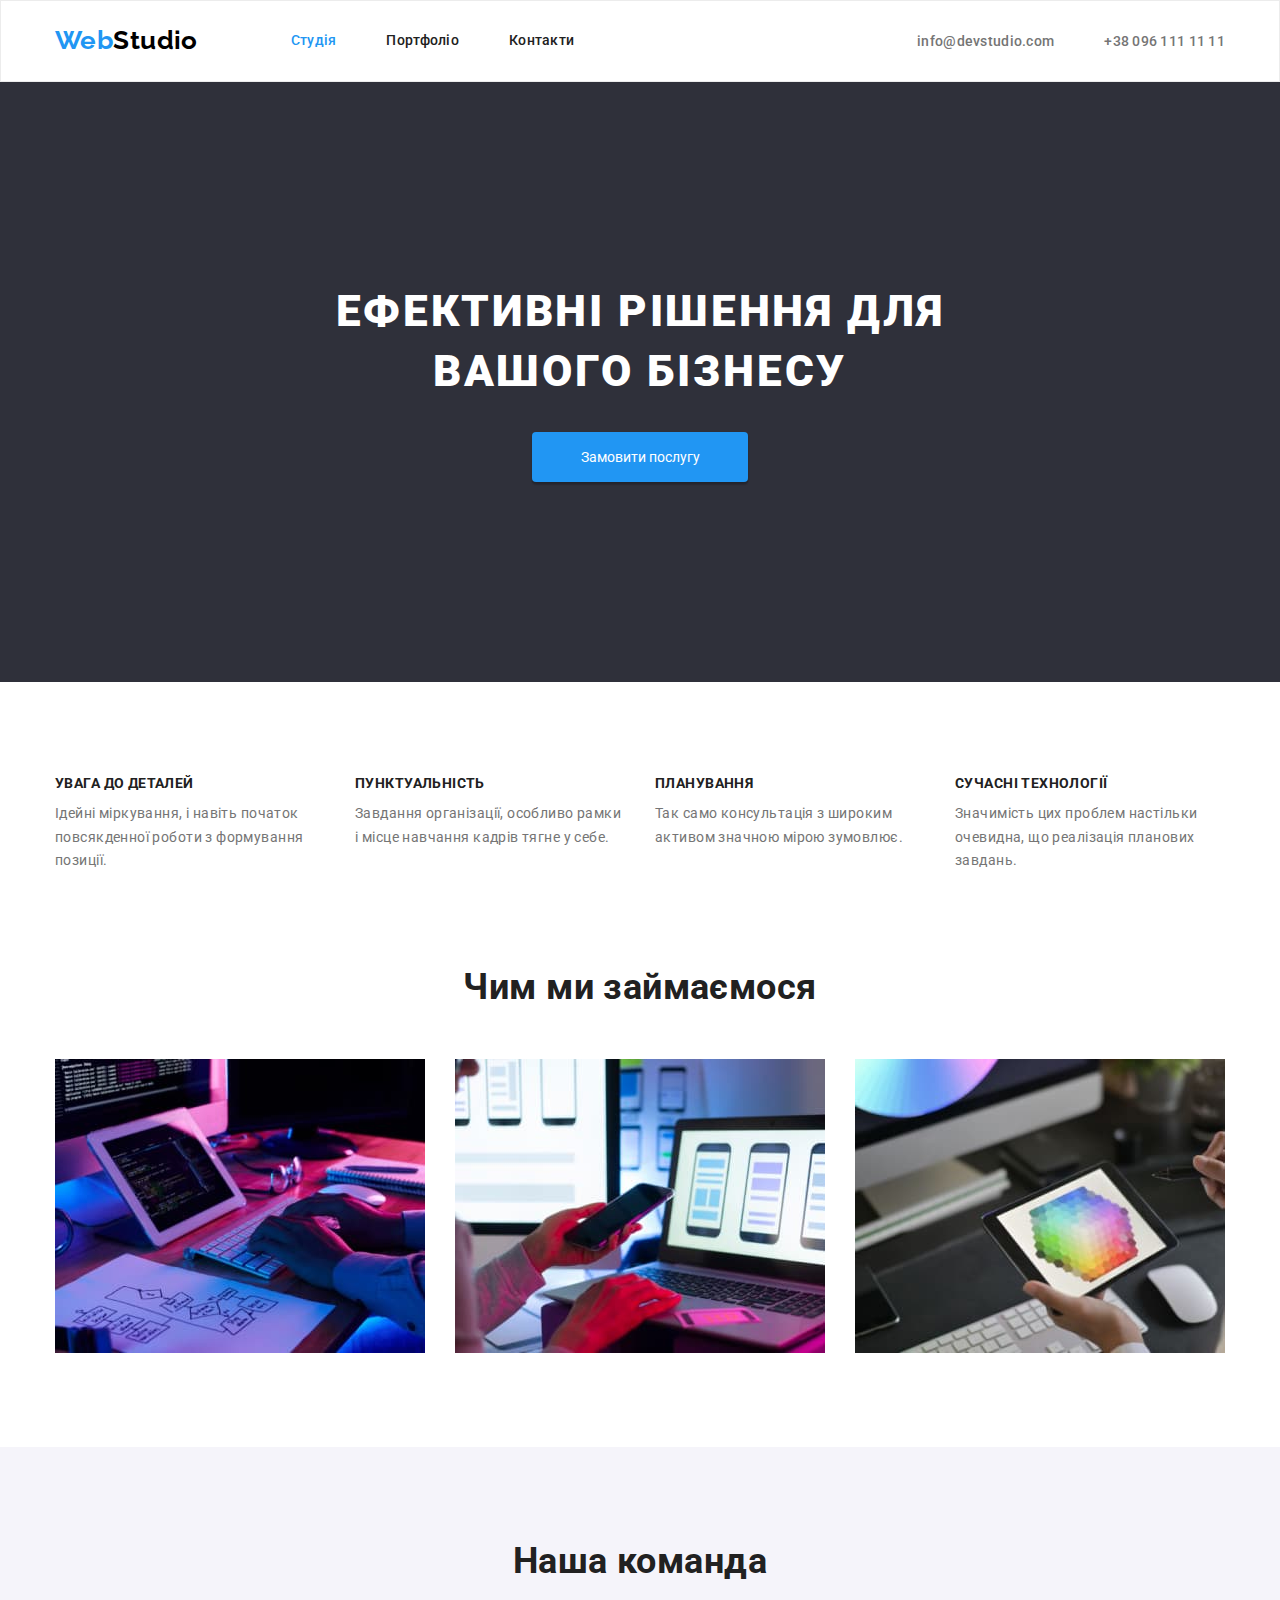
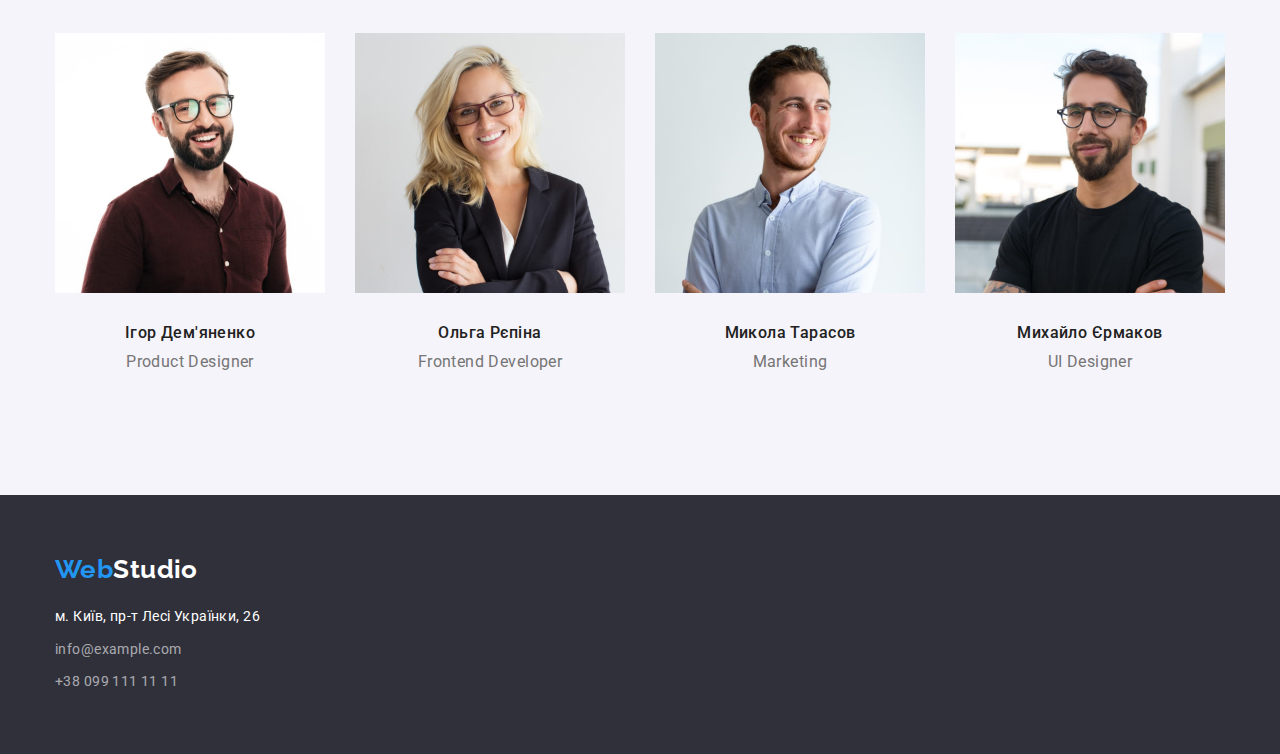
==== commit d89247c0: "fixed .section and footer" ====
--- a/index.html
+++ b/index.html
@@ -54,7 +54,7 @@
       </div>
     </header>
     <main>
-      <section class="hero">
+      <section class="hero section">
         <div class="container">
           <h1 class="title-first">Ефективні рішення для вашого бізнесу</h1>
           <button type="button" class="hero-btn button button-active">
@@ -62,8 +62,8 @@
           </button>
         </div>
       </section>
-      <section class="technology">
-        <div class="container padding-section">
+      <section class="technology section">
+        <div class="container">
           <h2 class="visually-hidden">Переваги</h2>
           <ul class="technology-list list">
             <li class="technology-list-item">
@@ -96,7 +96,7 @@
           </ul>
         </div>
       </section>
-      <section class="prezents">
+      <section class="prezents section">
         <div class="container">
           <h2 class="prezents-title">Чим ми займаємося</h2>
           <ul class="prezents-list list">
@@ -130,8 +130,8 @@
           </ul>
         </div>
       </section>
-      <section class="team">
-        <div class="container padding-section">
+      <section class="team section">
+        <div class="container">
           <h2 class="team-title">Наша команда</h2>
           <ul class="team-list list">
             <li class="team-list-item">
@@ -197,7 +197,7 @@
         >
         <address>
           <ul class="list">
-            <li class="address-itemlink">
+            <li class="address-item link">
               <a
                 class="address address-nav-link link"
                 href="https://goo.gl/maps/ZnqAECNUkRY8YoW6A"
--- a/css/styles.css
+++ b/css/styles.css
@@ -68,7 +68,7 @@
   width: 1200px;
   padding: 0 15px;
 }
-.padding-section {
+.section {
   padding-top: 94px;
   padding-bottom: 94px;
 }
@@ -146,10 +146,18 @@
 
 /* HERO */
 .hero {
+  /* background-image: url(/images/Img.jpg); */
+  background-size: auto;
+  background-repeat: no-repeat;
+  background-position: 50% 50%;
   background-color: #2f303a;
   padding-top: 200px;
   padding-bottom: 200px;
   text-align: center;
+}
+.container .button-active {
+  background-color: var(--brend-color);
+  color: var(--color-text-dark-theme);
 }
 .title-first {
   color: var(--color-text-dark-theme);
@@ -209,8 +217,10 @@
 
 .technology-list {
   display: flex;
-  align-items: center;
   gap: 30px;
+}
+.technology-list-item {
+  width: 270px;
 }
 
 .technology-title {
@@ -229,7 +239,7 @@
 /* PREZENTS */
 
 .prezents {
-  padding-bottom: 94px;
+  padding-top: 0;
 }
 
 .prezents-list {
@@ -269,9 +279,6 @@
   padding-top: 30px;
   padding-bottom: 30px;
   background-color: #f5f4fa;
-  box-shadow: 0px 1px 3px rgba(0, 0, 0, 0.12), 0px 1px 1px rgba(0, 0, 0, 0.14),
-    0px 2px 1px rgba(0, 0, 0, 0.2);
-  border-radius: 0px 0px 4px 4px;
 }
 
 .team-title-name {
@@ -294,7 +301,7 @@
   display: flex;
   justify-content: center;
   gap: 8px;
-  margin-bottom: 34px;
+  margin-bottom: 50px;
 }
 
 .project-list {
@@ -302,6 +309,11 @@
   display: flex;
   gap: 30px;
   flex-wrap: wrap;
+}
+.project-list-item {
+  box-sizing: border-box;
+  width: 370px;
+  border: 1px solid #eeeeee;
 }
 .project-list .card {
   padding: 20px 24px;
@@ -313,7 +325,7 @@
   font-size: 18px;
   line-height: 2;
   letter-spacing: 0.06em;
-  margin-bottom: 4px;
+  /* margin-bottom: 4px; */
 }
 .project-item-paragraph {
   font-size: 16px;
@@ -330,7 +342,6 @@
   display: inline-block;
   line-height: 1.71;
   color: var(--color-text-dark-theme);
-  margin-bottom: 9px;
 }
 .address-link {
   line-height: 1.71;
@@ -339,7 +350,9 @@
 .address {
   font-style: normal;
 }
+.address-item:not(:last-child) {
+  margin-bottom: 9px;
+}
 .address-link {
   display: inline-block;
-  margin-bottom: 9px;
-}
+}
